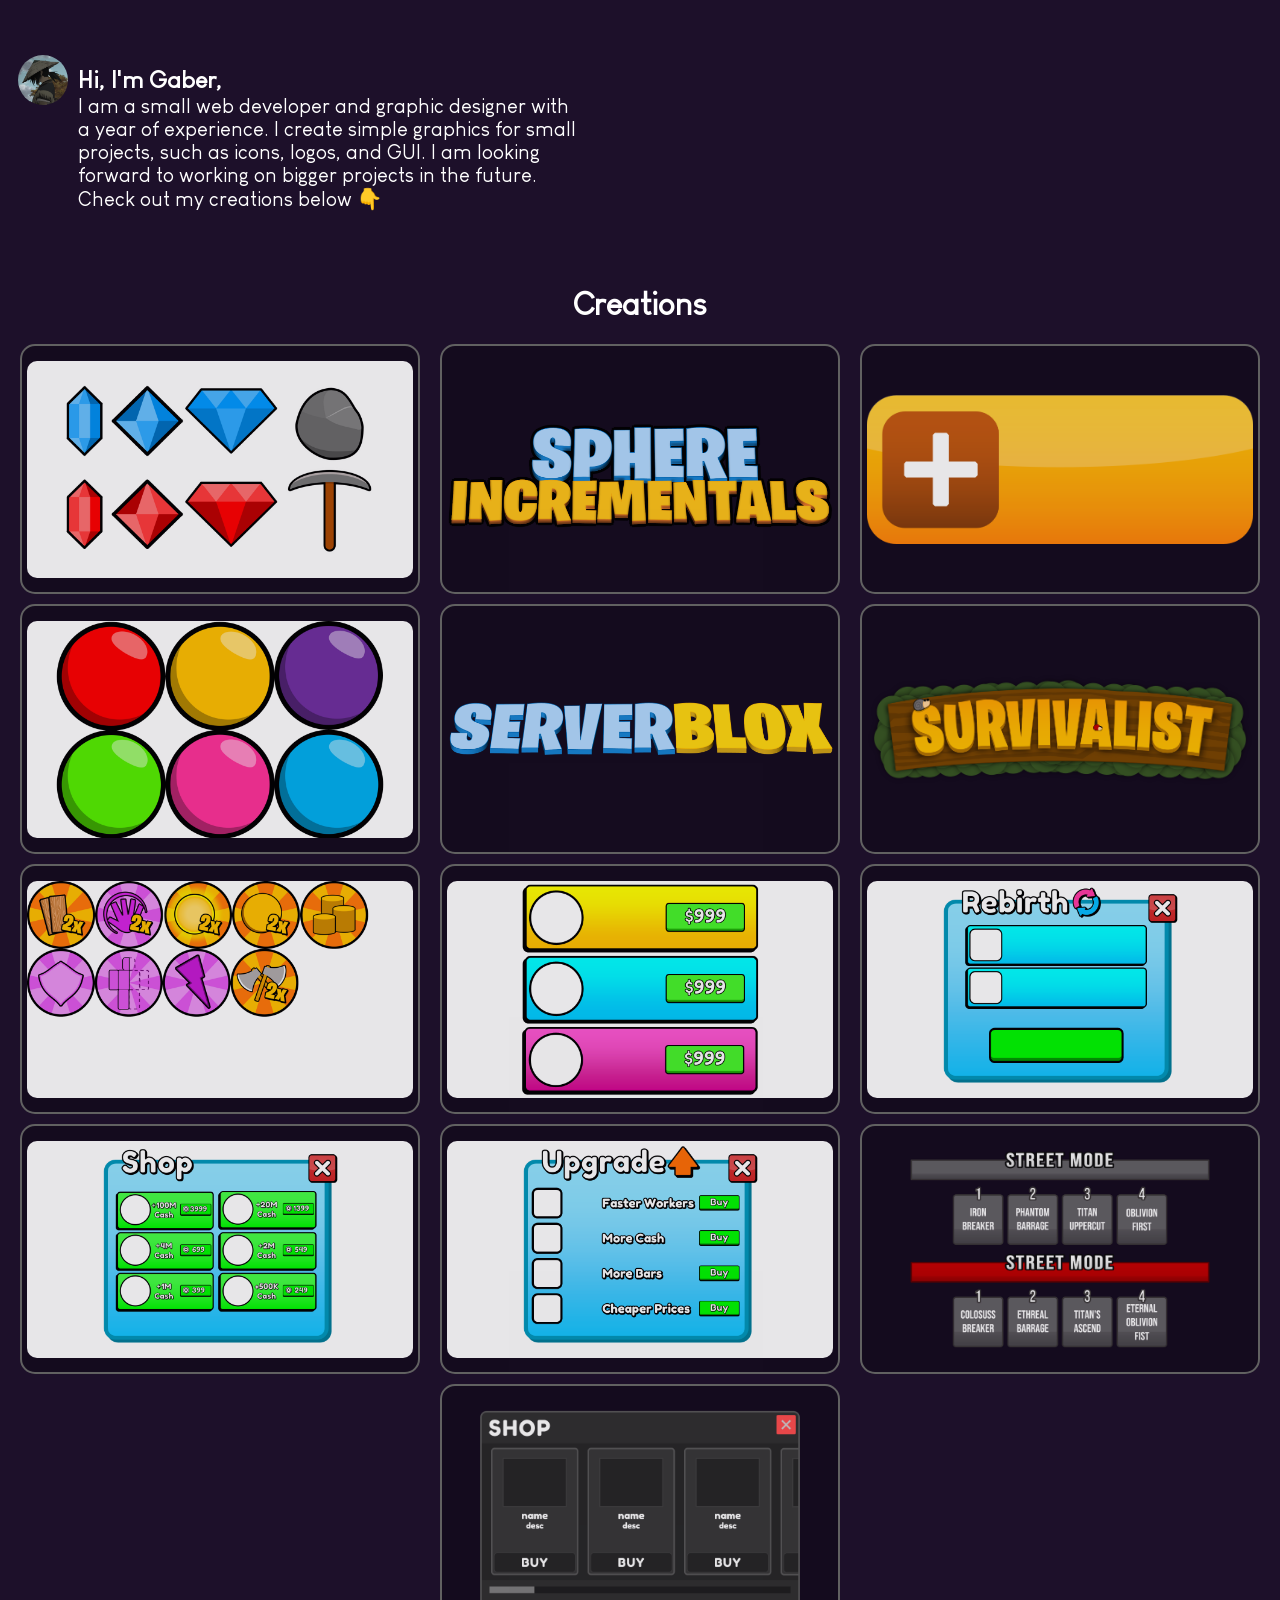
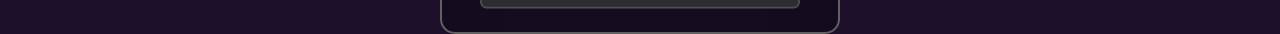
==== index.html @ 9fcb5a44 "Add files via upload" ====
<html lang="en">
<head>
    <meta charset="UTF-8">
    <meta name="viewport" content="width=device-width, initial-scale=1.0">
    <title>Portfolio</title>
    <link rel="icon" href="https://allygaber.org/Media/Icon.png">
    <link rel="stylesheet" href="styles.css">
    <meta property="og:title" content="Hi, I'm Gaber">
    <meta property="og:description" content="I am a small web developer and graphic designer with a year of experience. I create simple graphics for small projects.">
    <meta property="og:image" content="https://allygaber.org/Media/metaImage.png">
    <meta property="og:url" content="https://allygaber.org/index.html">
    <meta property="og:type" content="website">
</head>
<body>
    <div id="msg">
        <div id="msgHead">
            <div id="pfp"></div>
            <h2 class="text" id="msgTitle">Hi, I'm Gaber,</h2>
        </div>
        <p id="msgContent" class="text">I am a small web developer and graphic designer with a year of experience. I create simple graphics for small projects, such as icons, logos, and GUI. I am looking forward to working on bigger projects in the future. Check out my creations below 👇</p>
    </div>
    <h1 id="creationsHead" class="text">Creations</h1>
    <div id="creationsCont"></div>
    <div id="creationWindow">
        <div id="imageCont">
            <img src="" id="creationImage" oncontextmenu="return false">
        </div>
            <img id="closeButton" src="./Media/CloseDownArrow.svg">
            <p class="text" id="label">Label</p>
    </div>
    <script src="loader.js"></script>
</body>
</html>
---- styles.css ----
body{
    background-color: rgb(29, 16, 42);
}
@font-face {
    font-family: mainFont;
    src: url(Louis\ George\ Cafe.ttf);
}
#msgHead {
    height: 60px;
    margin-top: 50px;
    display: flex;
    align-items: center;
}
#msgTitle {
    position: relative;
    margin-left: 5px;
    font-weight: 24px;
}
.text {
    font-family: mainFont;
    color: white;
}
#pfp {
    width: 50px;
    height: 50px;
    object-fit: cover;
    content: url(./Media/pfp.png);
    position: relative;
    border-radius: 50%;
    margin-left: 10px;
    object-position: -1px;
    margin-right: 5px;
}
#msgContent {
    font-size: 20px;
    margin-top: -15px;
    margin-left: 70px;
    width: 500px;
}
#creationsHead {
    text-align: center;
    margin-top: 75px;
}
#creationsCont {
    width: 100%;
    display: flex;
    justify-content: center;
    height: 250px;
    flex-wrap: wrap;
}

#creationsCont div {
    object-fit: contain;
    display: flex;
    padding: 5px;
    width: 400px;
    height: 250px;
    margin-right: 10px;
    margin-left: 10px;
    border-radius: 15px;
    margin-bottom: 10px;
    border-color: #616161;
    border-width: 2px;
    border-style: solid;
    box-sizing: border-box;
    background-color: rgb(21, 12, 31);
    flex-shrink: 0;
    justify-content: center;
    align-items: center;
    overflow: hidden;
    flex-wrap: wrap;
    position: relative;
}
#creationsCont div:hover {
    cursor: pointer;
}
#creationsCont div p {
    position: absolute;
    background-color: rgb(29, 16, 42);
    z-index: 1;
    width: 100%;
    display: block;
    text-align: center;
    height: 45px;
    line-height: 40px;
    font-size: 20px;
    bottom: -70px;
    border-top: #616161;
    border-width: 2px;
    border-style: solid;
    transition: bottom 0.3s ease;
}
#creationsCont div:hover p {
bottom: -25px;
}
#creationsCont div div {
    position: absolute;
    width: 400px;
    height: 250px;
    z-index: 0;
    margin: 0;
    opacity: 0.1;
    transition: background-Color 0.3s ease;
}
#creationsCont div div:hover {
    background-color: #fff;
}
#creationWindow {
    width: 65%;
    height: 600px;
    background-color: rgb(29, 16, 42);
    border-width: 2px;
    border-color: #616161;
    border-style: solid;
    position: fixed;
    top: 50%;
    left: -9999;
    transform: translate(-50%, -50%);
    border-radius: 15px;
    padding: 10px;
    z-index: 3;
    flex-wrap: wrap;
    align-items: center;
    justify-content: center;
    opacity: 100%;
    display: flex;
}
#imageCont {
    background-color: rgb(21, 12, 31);
    height: 85%;
    width: 100%;
    border-radius: 5px;
    padding: 10px;
    display: flex;
    align-items: center;
    justify-content: center;
}
#label {
    font-size: 50px;
    font-weight: 600;
    width: 100%;
    text-align: center;
    margin: 0;
}
#creationImage {
    display: block;
    object-fit: contain;
    border-radius: 5px;
    max-width: 100%;
    max-height: 100%;
}
#desc {
    display: flex;
    width: 100%;
    height: 100%;
}
#closeButton {
    width: 35px;
    height: 35px;
    position: inherit;
    left: 10;
    bottom: 10;
}
#closeButton:hover {
    filter: drop-shadow(0px 0px 2px #ffffff4b);
    cursor: pointer;
}
@keyframes openAnimation {
    0% {transform: translate(-50%, -50%); opacity: 0; left: 50%; margin-top: 50px;}
    100% {transform: translate(-50%, -50%); opacity: 100%; left: 50%;}
}
@keyframes closeAnimation {
    0% {transform: translate(-50%, -50%); opacity: 100%; left: 50%;}
    100% {transform: translate(-50%, -50%); opacity: 0; left: 50%; margin-top: 50px;}
}
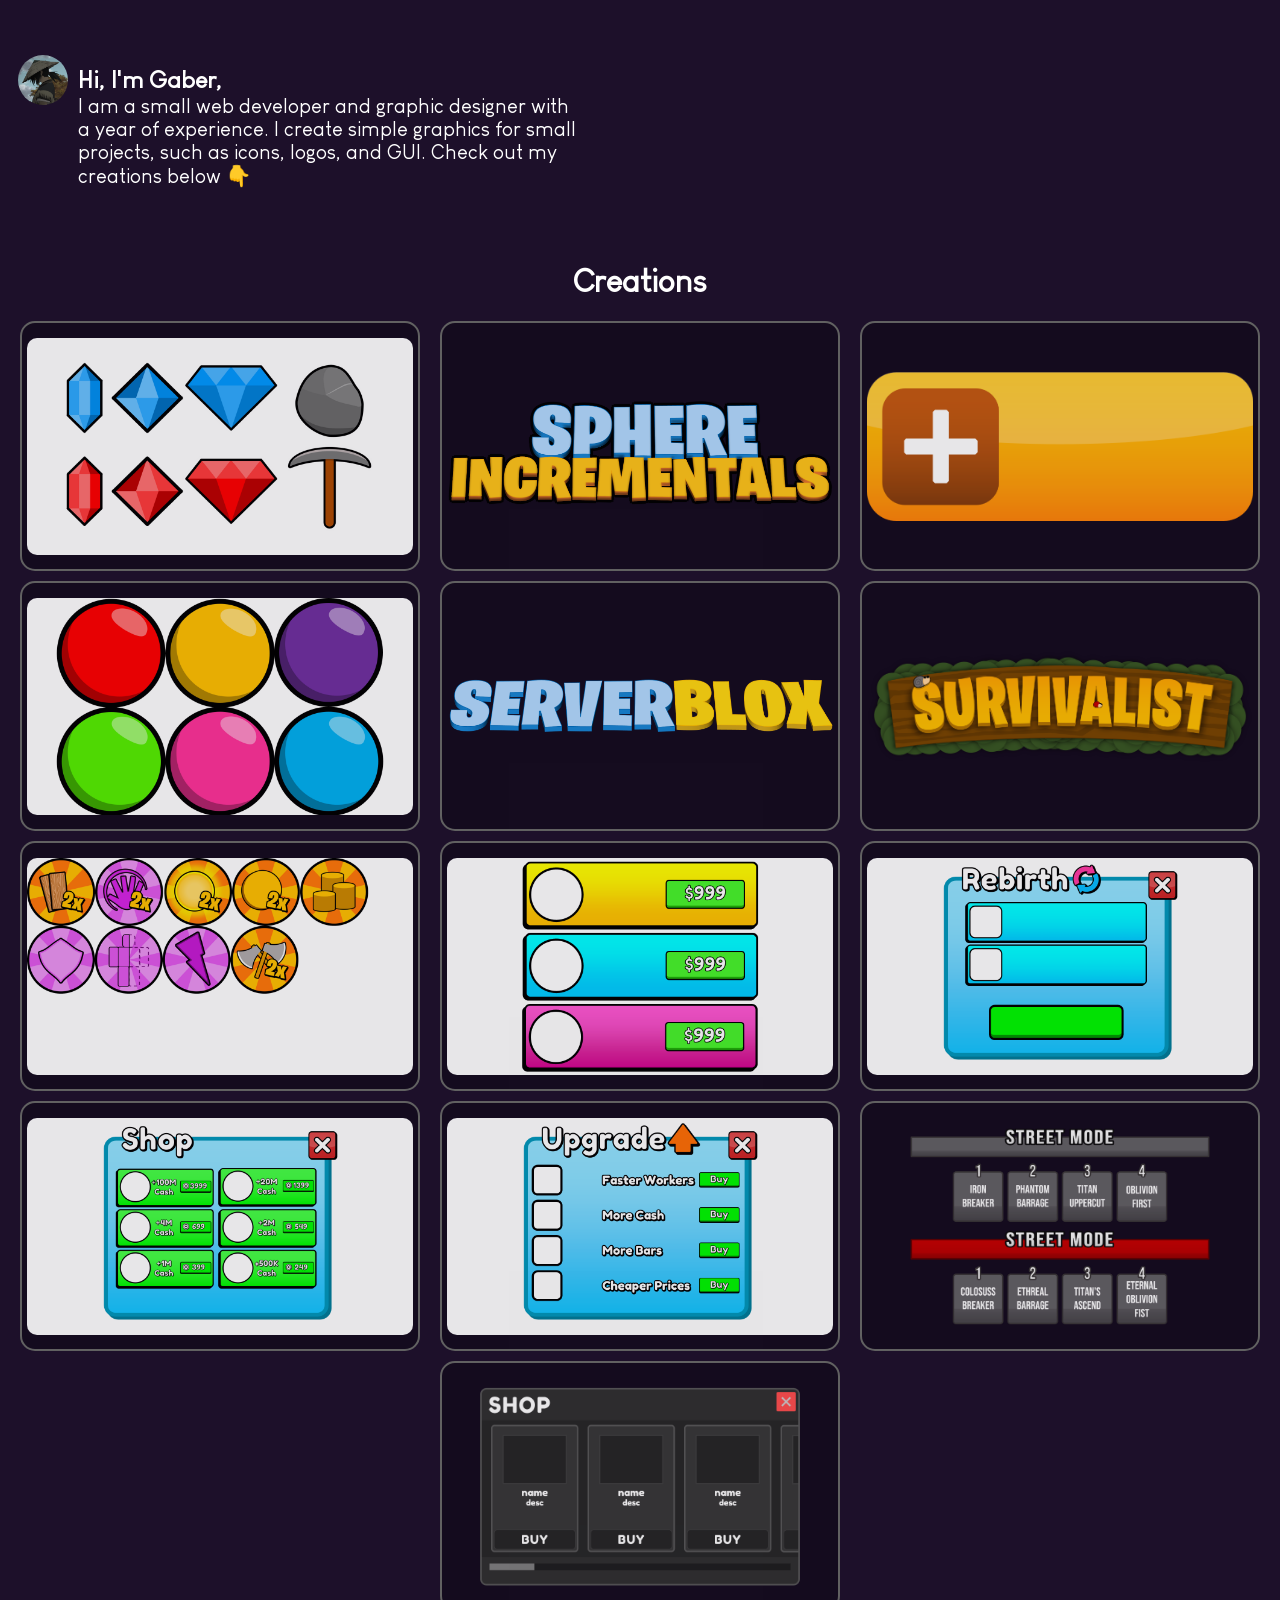
==== commit 27f77bd1: "Update index.html" ====
--- a/index.html
+++ b/index.html
@@ -6,10 +6,12 @@
     <link rel="icon" href="https://allygaber.org/Media/Icon.png">
     <link rel="stylesheet" href="styles.css">
     <meta property="og:title" content="Hi, I'm Gaber">
-    <meta property="og:description" content="I am a small web developer and graphic designer with a year of experience. I create simple graphics for small projects.">
+    <meta property="og:description" content="I am a small web developer and graphic designer with a year of experience. I create simple graphics for small projects, such as icons, logos, and GUI.">
     <meta property="og:image" content="https://allygaber.org/Media/metaImage.png">
     <meta property="og:url" content="https://allygaber.org/index.html">
     <meta property="og:type" content="website">
+    <meta property="og:image:width" content="1200">
+    <meta property="og:image:height" content="630">
 </head>
 <body>
     <div id="msg">
@@ -17,7 +19,7 @@
             <div id="pfp"></div>
             <h2 class="text" id="msgTitle">Hi, I'm Gaber,</h2>
         </div>
-        <p id="msgContent" class="text">I am a small web developer and graphic designer with a year of experience. I create simple graphics for small projects, such as icons, logos, and GUI. I am looking forward to working on bigger projects in the future. Check out my creations below 👇</p>
+        <p id="msgContent" class="text">I am a small web developer and graphic designer with a year of experience. I create simple graphics for small projects, such as icons, logos, and GUI. Check out my creations below 👇</p>
     </div>
     <h1 id="creationsHead" class="text">Creations</h1>
     <div id="creationsCont"></div>
@@ -30,4 +32,4 @@
     </div>
     <script src="loader.js"></script>
 </body>
-</html>+</html>
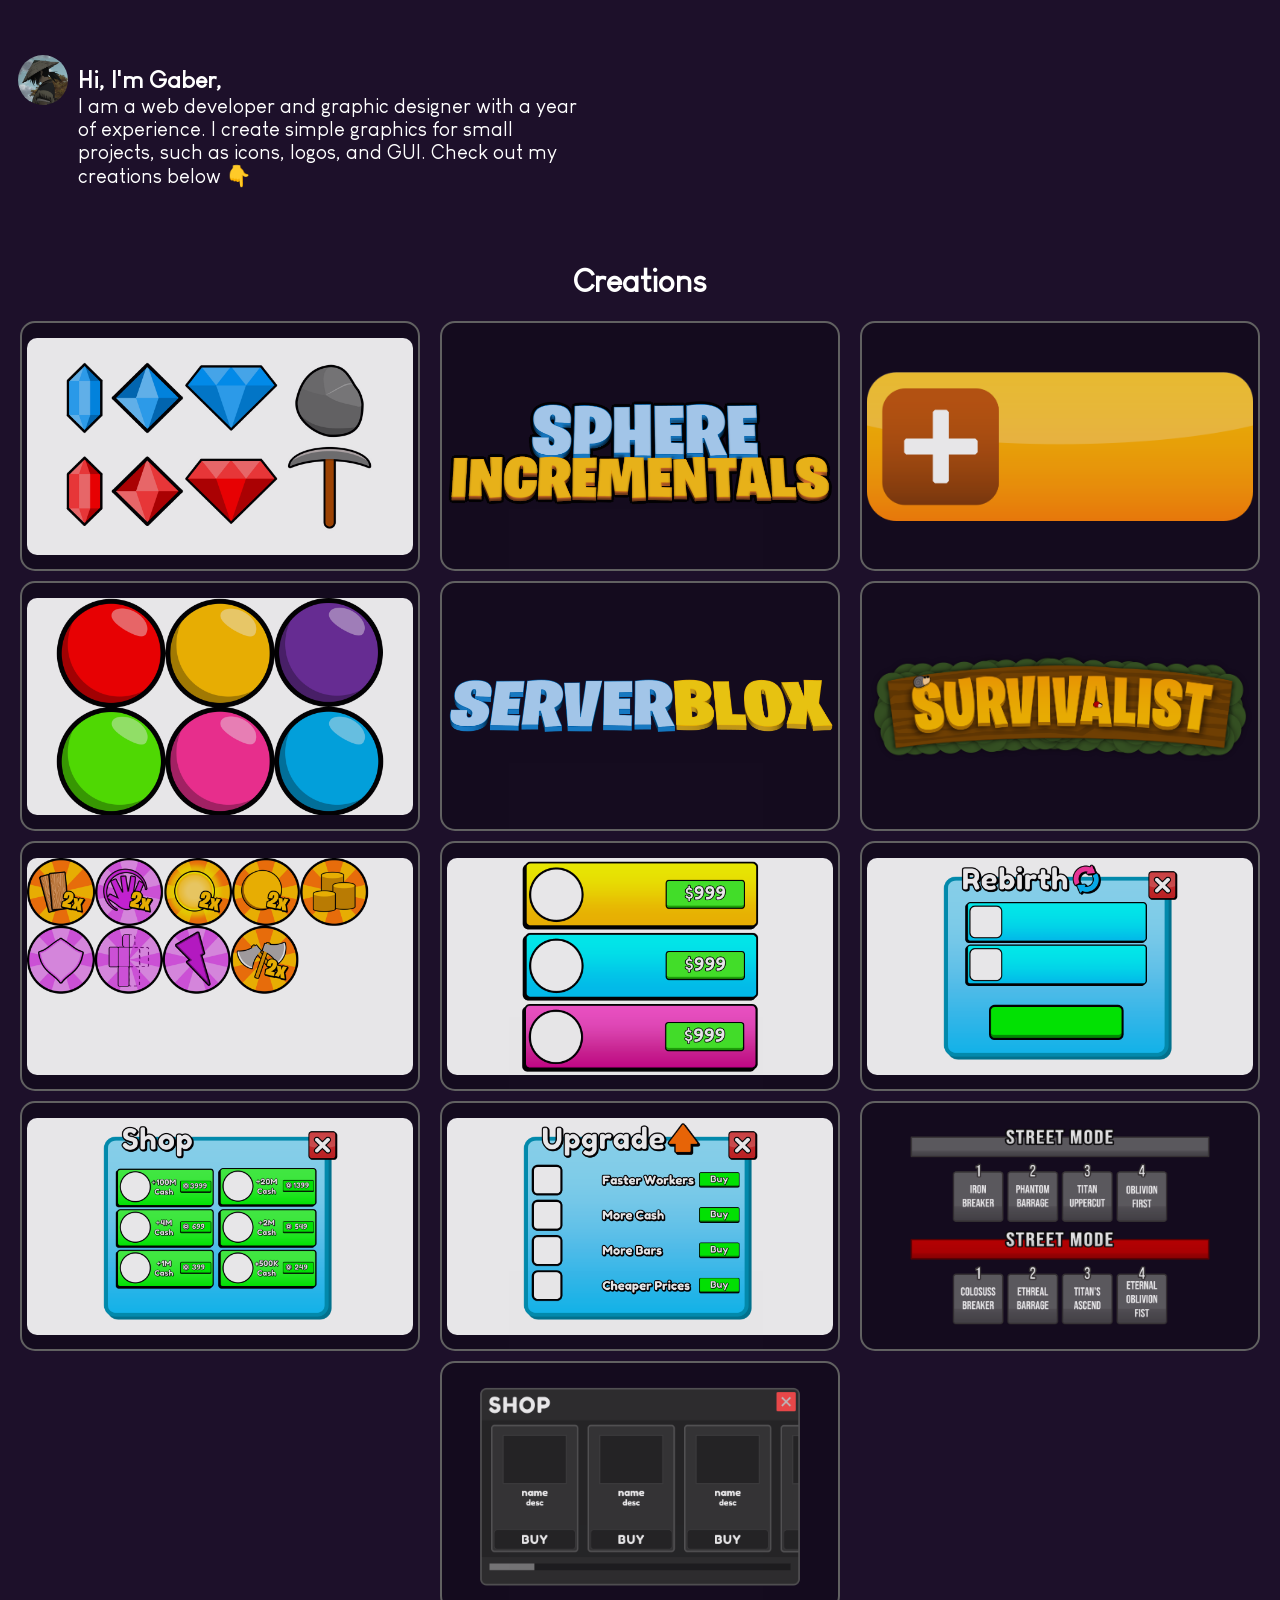
==== commit cd0a6490: "Update index.html" ====
--- a/index.html
+++ b/index.html
@@ -6,9 +6,9 @@
     <link rel="icon" href="https://allygaber.org/Media/Icon.png">
     <link rel="stylesheet" href="styles.css">
     <meta property="og:title" content="Hi, I'm Gaber">
-    <meta property="og:description" content="I am a small web developer and graphic designer with a year of experience. I create simple graphics for small projects, such as icons, logos, and GUI.">
+    <meta property="og:description" content="I am a web developer and graphic designer with a year of experience. I create simple graphics for small projects, such as icons, logos, and GUI.">
     <meta property="og:image" content="https://allygaber.org/Media/metaImage.png">
-    <meta property="og:url" content="https://allygaber.org/index.html">
+    <meta property="og:url" content="https://allygaber.org">
     <meta property="og:type" content="website">
     <meta property="og:image:width" content="1200">
     <meta property="og:image:height" content="630">
@@ -19,7 +19,7 @@
             <div id="pfp"></div>
             <h2 class="text" id="msgTitle">Hi, I'm Gaber,</h2>
         </div>
-        <p id="msgContent" class="text">I am a small web developer and graphic designer with a year of experience. I create simple graphics for small projects, such as icons, logos, and GUI. Check out my creations below 👇</p>
+        <p id="msgContent" class="text">I am a web developer and graphic designer with a year of experience. I create simple graphics for small projects, such as icons, logos, and GUI. Check out my creations below 👇</p>
     </div>
     <h1 id="creationsHead" class="text">Creations</h1>
     <div id="creationsCont"></div>
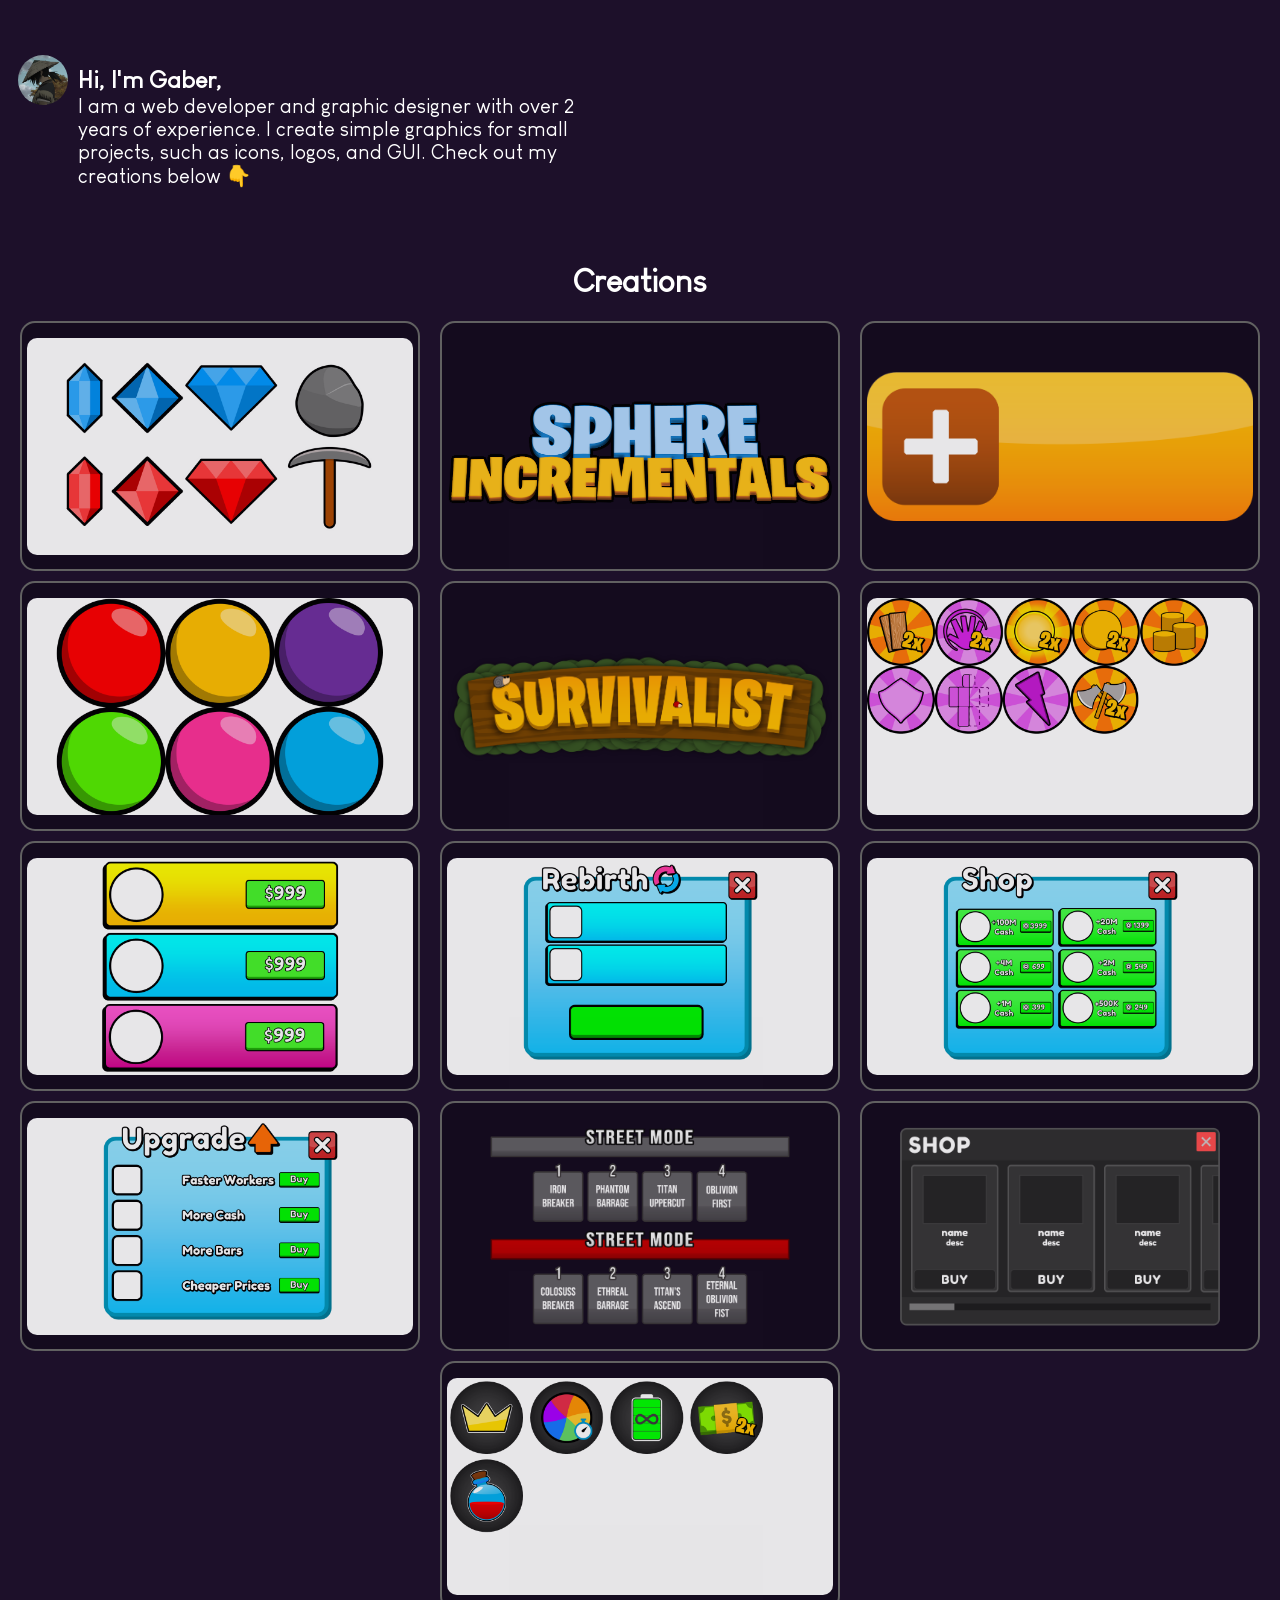
==== commit 4fcc180c: "Update index.html" ====
--- a/index.html
+++ b/index.html
@@ -6,12 +6,10 @@
     <link rel="icon" href="https://allygaber.org/Media/Icon.png">
     <link rel="stylesheet" href="styles.css">
     <meta property="og:title" content="Hi, I'm Gaber">
-    <meta property="og:description" content="I am a web developer and graphic designer with a year of experience. I create simple graphics for small projects, such as icons, logos, and GUI.">
+    <meta property="og:description" content="I am a web developer and graphic designer with over 2 years of experience. I create simple graphics for small projects, such as icons, logos, and GUI.">
     <meta property="og:image" content="https://allygaber.org/Media/metaImage.png">
     <meta property="og:url" content="https://allygaber.org">
     <meta property="og:type" content="website">
-    <meta property="og:image:width" content="1200">
-    <meta property="og:image:height" content="630">
 </head>
 <body>
     <div id="msg">
@@ -19,7 +17,7 @@
             <div id="pfp"></div>
             <h2 class="text" id="msgTitle">Hi, I'm Gaber,</h2>
         </div>
-        <p id="msgContent" class="text">I am a web developer and graphic designer with a year of experience. I create simple graphics for small projects, such as icons, logos, and GUI. Check out my creations below 👇</p>
+        <p id="msgContent" class="text">I am a web developer and graphic designer with over 2 years of experience. I create simple graphics for small projects, such as icons, logos, and GUI. Check out my creations below 👇</p>
     </div>
     <h1 id="creationsHead" class="text">Creations</h1>
     <div id="creationsCont"></div>
